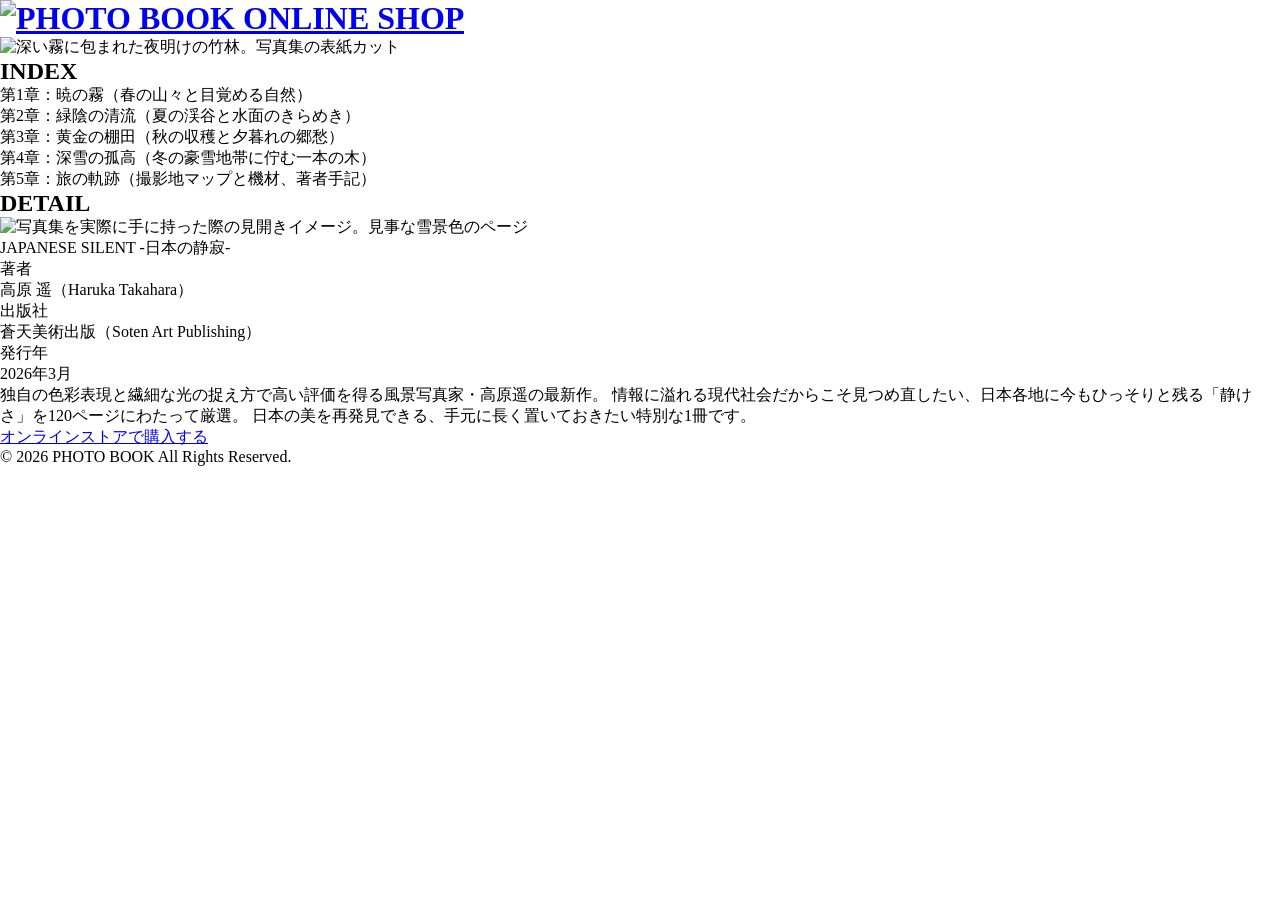
==== photo/index.html @ 79a5d9e1 "Add files via upload" ====
<!DOCTYPE html>
<html lang="ja">
  <head>
    <meta charset="utf-8">
    <title>JAPANESE SILENT -日本の静寂- | PHOTO BOOK</title>
    <meta name="description" content="写真家・高原 遥が5年の歳月をかけて日本の秘境を巡り、美しくも儚い四季の「静寂」を収めた風景写真集『JAPANESE SILENT』の公式紹介ページです。">
    <meta name="viewport" content="width=device-width, initial-scale=1">
    <link rel="icon" href="img/favicon.ico">
    <!-- バージョンを固定し、突然の表示崩れを防ぐ安全な記述に変更しました -->
    <link rel="stylesheet" href="../common/ress.min.css">
    <link rel="stylesheet" href="./style.css">
  </head>

  <body>
    <div class="container">
      <header id="header">
        <h1 class="site-title">
          <a href="index.html"><img src="img/logo.svg" alt="PHOTO BOOK ONLINE SHOP"></a>
        </h1>
      </header>

      <main>
        <div id="mainvisual">
          <img src="img/mainvisual.jpg" alt="深い霧に包まれた夜明けの竹林。写真集の表紙カット">
        </div>

        <section id="index">
          <div class="inner">
            <h2 class="section-title">INDEX</h2>
            <ol class="index-list">
              <li>第1章：暁の霧（春の山々と目覚める自然）</li>
              <li>第2章：緑陰の清流（夏の渓谷と水面のきらめき）</li>
              <li>第3章：黄金の棚田（秋の収穫と夕暮れの郷愁）</li>
              <li>第4章：深雪の孤高（冬の豪雪地帯に佇む一本の木）</li>
              <li>第5章：旅の軌跡（撮影地マップと機材、著者手記）</li>
            </ol>
          </div>
        </section>

        <section id="detail">
          <div class="inner">
            <h2 class="section-title">DETAIL</h2>
            <div class="content">
              <img class="img" src="img/detail.jpg" alt="写真集を実際に手に持った際の見開きイメージ。見事な雪景色のページ">
              <div class="text">
                <p class="title">JAPANESE SILENT -日本の静寂-</p>
                <dl>
                  <dt>著者</dt>
                  <dd>高原 遥（Haruka Takahara）</dd>
                  <dt>出版社</dt>
                  <dd>蒼天美術出版（Soten Art Publishing）</dd>
                  <dt>発行年</dt>
                  <dd>2026年3月</dd>
                </dl>
                <p>
                  独自の色彩表現と繊細な光の捉え方で高い評価を得る風景写真家・高原遥の最新作。
                  情報に溢れる現代社会だからこそ見つめ直したい、日本各地に今もひっそりと残る「静けさ」を120ページにわたって厳選。
                  日本の美を再発見できる、手元に長く置いておきたい特別な1冊です。
                </p>
                <a class="link" href="https://example.com" target="_blank" rel="noopener noreferrer">オンラインストアで購入する</a>
              </div>
            </div>
          </div>
        </section>
      </main>

      <footer id="footer">
        <p class="inner">&copy; 2026 PHOTO BOOK All Rights Reserved.</p>
      </footer>
    </div>
  </body>
</html>
---- common/ress.min.css ----
html{-webkit-text-size-adjust:100%;box-sizing:border-box;-moz-tab-size:4;tab-size:4;word-break:normal}*,:after,:before{background-repeat:no-repeat;box-sizing:inherit}:after,:before{text-decoration:inherit;vertical-align:inherit}*{margin:0;padding:0}hr{color:inherit;height:0;overflow:visible}details,main{display:block}summary{display:list-item}small{font-size:80%}[hidden]{display:none}abbr[title]{border-bottom:none;text-decoration:underline;text-decoration:underline dotted}a{background-color:transparent}a:active,a:hover{outline-width:0}code,kbd,pre,samp{font-family:monospace,monospace}pre{font-size:1em}b,strong{font-weight:bolder}sub,sup{font-size:75%;line-height:0;position:relative;vertical-align:baseline}sub{bottom:-.25em}sup{top:-.5em}table{border-color:inherit;text-indent:0}iframe{border-style:none}input{border-radius:0}[type=number]::-webkit-inner-spin-button,[type=number]::-webkit-outer-spin-button{height:auto}[type=search]{-webkit-appearance:textfield;outline-offset:-2px}[type=search]::-webkit-search-decoration{-webkit-appearance:none}textarea{overflow:auto;resize:vertical}button,input,optgroup,select,textarea{font:inherit}optgroup{font-weight:700}button{overflow:visible}button,select{text-transform:none}[role=button],[type=button],[type=reset],[type=submit],button{cursor:pointer}[type=button]::-moz-focus-inner,[type=reset]::-moz-focus-inner,[type=submit]::-moz-focus-inner,button::-moz-focus-inner{border-style:none;padding:0}[type=button]::-moz-focus-inner,[type=reset]::-moz-focus-inner,[type=submit]::-moz-focus-inner,button:-moz-focusring{outline:1px dotted ButtonText}[type=reset],[type=submit],button,html [type=button]{-webkit-appearance:button}button,input,select,textarea{background-color:transparent;border-style:none}a:focus,button:focus,input:focus,select:focus,textarea:focus{outline-width:0}select{-moz-appearance:none;-webkit-appearance:none}select::-ms-expand{display:none}select::-ms-value{color:currentColor}legend{border:0;color:inherit;display:table;max-width:100%;white-space:normal}::-webkit-file-upload-button{-webkit-appearance:button;color:inherit;font:inherit}[disabled]{cursor:default}img{border-style:none}progress{vertical-align:baseline}[aria-busy=true]{cursor:progress}[aria-controls]{cursor:pointer}[aria-disabled=true]{cursor:default}
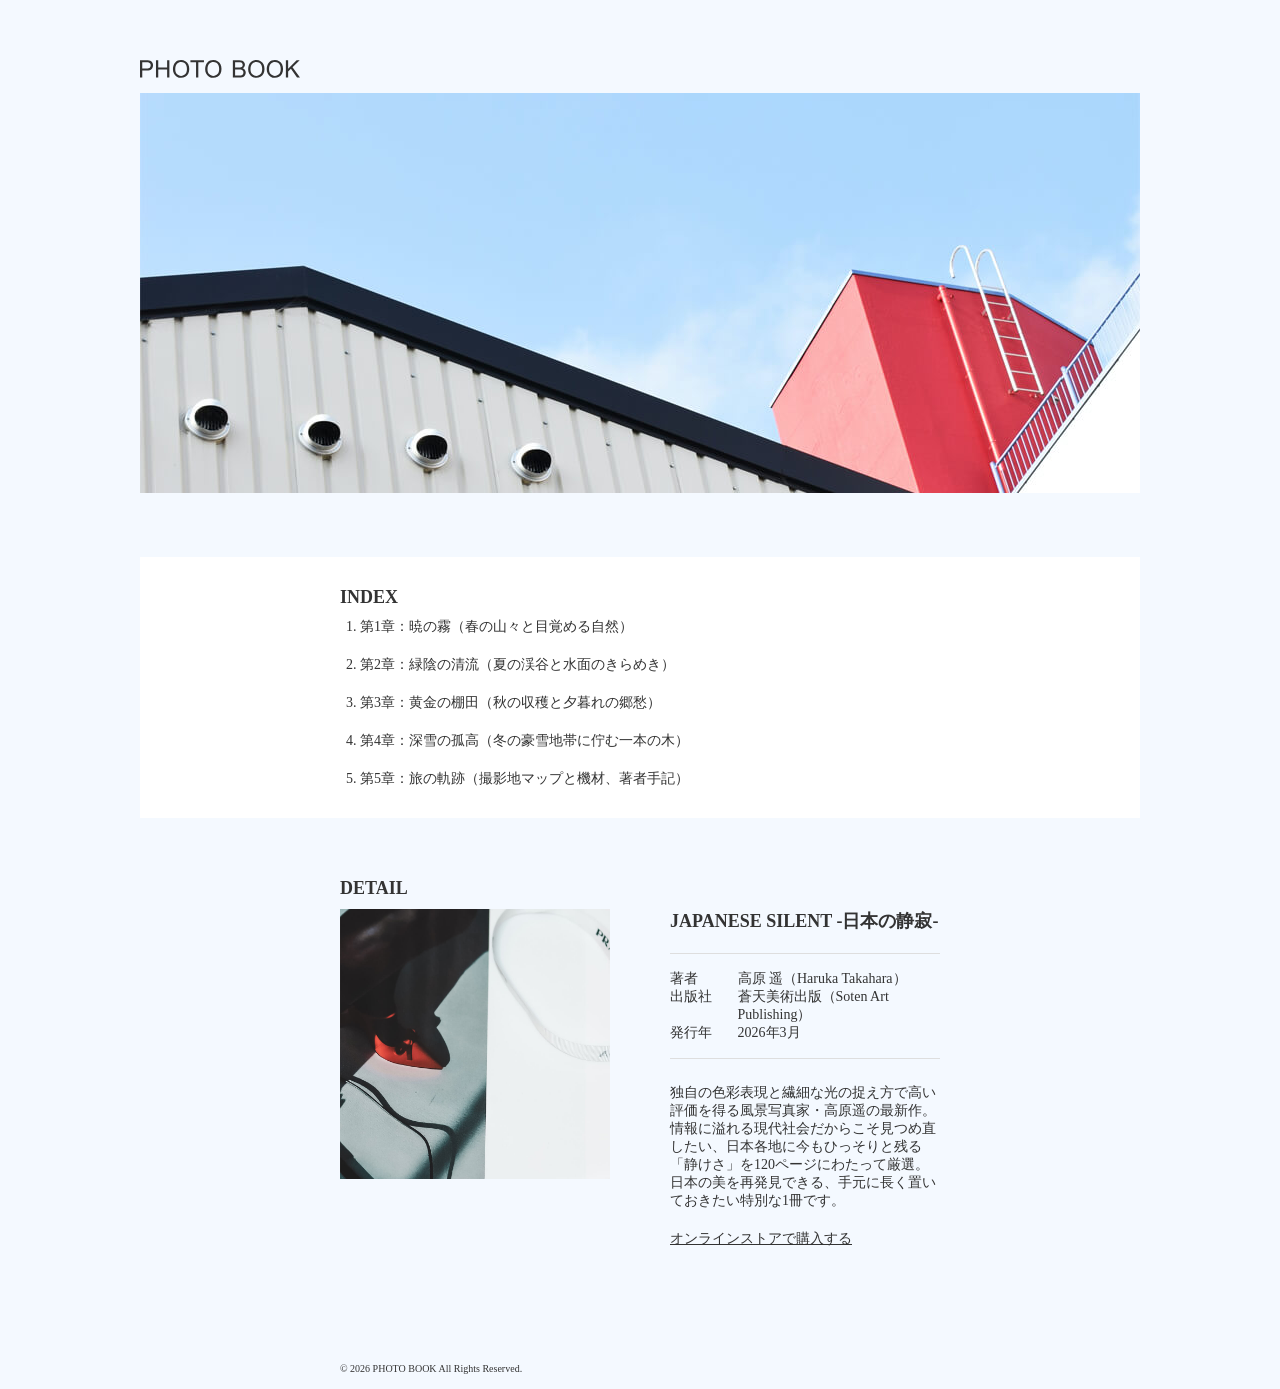
==== commit c0159b3c: "Add files via upload" ====
--- a/photo/index.html
+++ b/photo/index.html
@@ -57,7 +57,7 @@
                   情報に溢れる現代社会だからこそ見つめ直したい、日本各地に今もひっそりと残る「静けさ」を120ページにわたって厳選。
                   日本の美を再発見できる、手元に長く置いておきたい特別な1冊です。
                 </p>
-                <a class="link" href="https://example.com" target="_blank" rel="noopener noreferrer">オンラインストアで購入する</a>
+                <a class="link" href="./index.html" target="_blank" rel="noopener noreferrer">オンラインストアで購入する</a>
               </div>
             </div>
           </div>
--- a/photo/style.css
+++ b/photo/style.css
@@ -0,0 +1,164 @@
+@charset "UTF-8";
+
+html {
+  font-size: 100%;
+}
+body {
+  background-color: #f4f9ff;
+  color: #333;
+  font-size: 0.875rem;
+}
+img {
+  max-width: 100%;
+}
+/* サイト全体のコンテンツ幅を設定 */
+.container {
+  max-width: 1000px;
+  margin: 0 auto;
+}
+/* 中のコンテンツ部分の最大幅を設定 */
+.inner {
+  max-width: 600px;
+  margin: 0 auto;
+}
+.section-title {
+  font-size: 1.125rem;
+  font-weight: bold;
+  margin-bottom: 10px;
+}
+
+/*-------------------------------------------
+ヘッダー
+-------------------------------------------*/
+#header {
+  margin-top: 60px;
+}
+/*
+h1タグ
+line-height にh1タグの高さよりも小さい値「1px」を指定することで、
+h1タグの上下の余白が消えるため、ロゴ画像の高さと揃う
+「line-height: 0;」を指定してもOKです
+*/
+#header .site-title {
+  width: 160px;
+  line-height: 1px;
+  margin-bottom: 15px;
+}
+/* aタグのリンク範囲を親要素のサイズに広げる */
+#header .site-title a {
+  display: block;
+}
+
+/*-------------------------------------------
+Mainvisual
+-------------------------------------------*/
+#mainvisual {
+  margin-bottom: 60px;
+}
+
+/*-------------------------------------------
+Index
+-------------------------------------------*/
+#index {
+  background-color: #fff;
+  padding: 30px 0;
+  margin-bottom: 60px;
+}
+/*
+olタグはリストの先頭に番号がつくので、その分だけ左に移動
+※番号を消したい場合は、「list-style-type: none;」を設定
+*/
+#index .index-list {
+  margin-left: 20px;
+}
+#index .index-list li {
+  margin-bottom: 20px;
+}
+/* リストの最後は下にマージンをつけない */
+#index .index-list li:last-child {
+  margin-bottom: 0;
+}
+
+/*-------------------------------------------
+Detail
+-------------------------------------------*/
+#detail {
+  margin-bottom: 100px;
+}
+#detail .content {
+  display: flex;
+  align-items: flex-start;
+}
+#detail .content .title {
+  font-size: 1.125rem;
+  font-weight: bold;
+}
+#detail .content .img {
+  width: 270px;
+  margin-right: 60px;
+}
+#detail .content .text p {
+  margin-bottom: 20px;
+}
+#detail .content dl {
+  display: flex;      /* dt、ddを横並びにする */
+  flex-wrap: wrap;    /* dtとddが100%になったら、横並びを折り返す */
+  padding: 16px 0;
+  margin-bottom: 25px;
+  border-top: solid 1px #dedede;
+  border-bottom: solid 1px #dedede;
+}
+#detail .content dt {
+  width: 25%;
+}
+#detail .content dd {
+  width: 75%;
+}
+#detail .content .link {
+  color: #333;
+}
+#detail .content .link:hover {
+  opacity: 0.8;
+}
+
+/*-------------------------------------------
+footer
+-------------------------------------------*/
+#footer {
+  font-size: 0.625rem;
+  padding: 15px 0;
+}
+
+/*-------------------------------------------
+SP
+-------------------------------------------*/
+@media screen and (max-width: 1024px) {
+  .inner {
+    padding: 0 40px;
+  }
+
+  /*-------------------------------------------
+  ヘッダー
+  -------------------------------------------*/
+  #header {
+    padding: 0 10px;
+  }
+
+  /*-------------------------------------------
+  Mainvisual
+  -------------------------------------------*/
+  #mainvisual {
+    padding: 0 10px;
+  }
+
+  /*-------------------------------------------
+  Detail
+  -------------------------------------------*/
+  #detail .content {
+    flex-direction: column;  /* 縦並びにする */
+  }
+  #detail .content .img {
+    width: 100%;
+    margin: 0 0 25px 0;
+  }
+}
